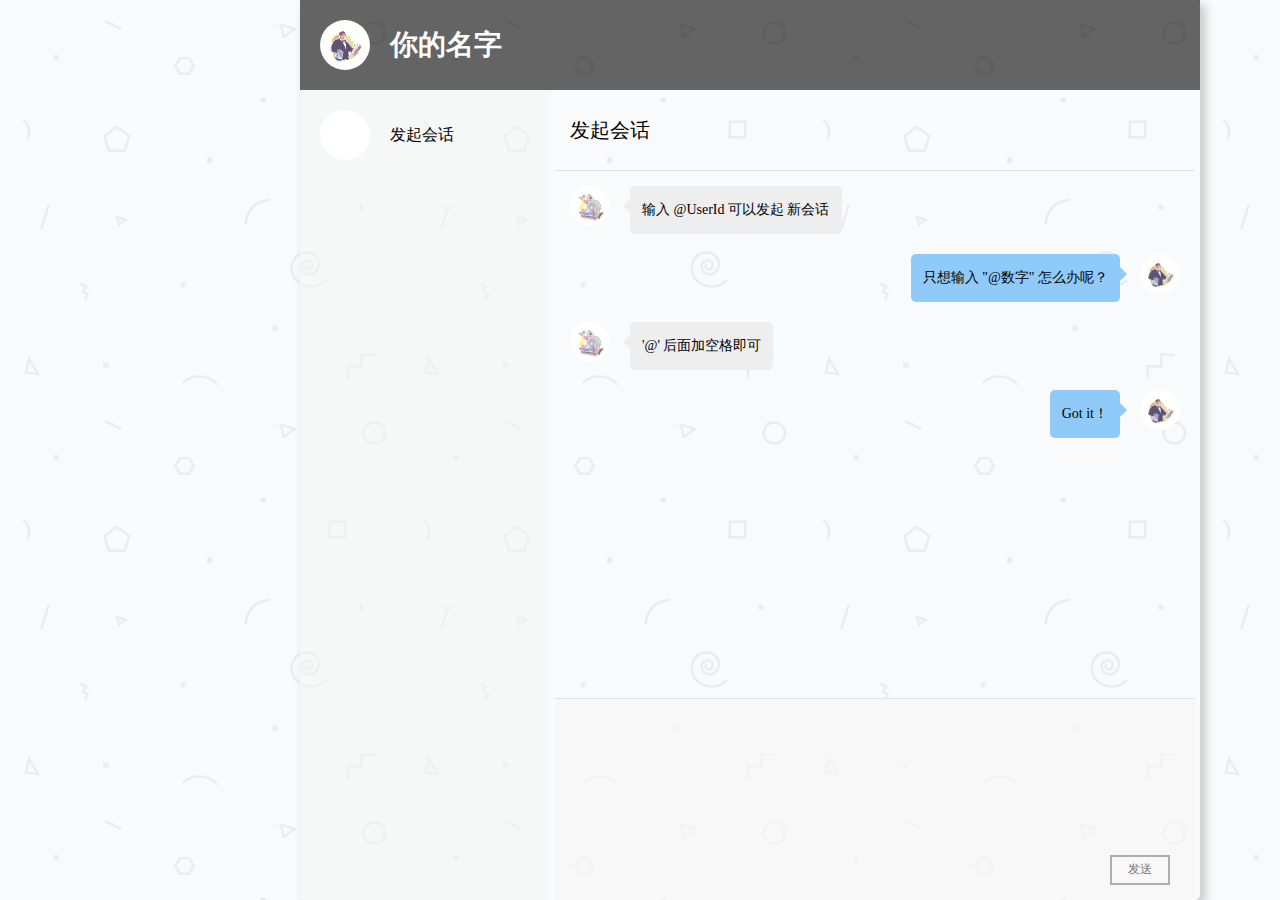
==== index.html @ 956ae1a7 "Rename chat.html to index.html" ====
<!DOCTYPE html>
<html>

<head>
  <meta charset="UTF-8">
  <meta name="viewport" content="width=device-width, initial-scale=1.0">
  <meta http-equiv="X-UA-Compatible" content="ie=edge">
  <title>chat room</title>
  <link rel="shortcut icon" href="ico/chat.ico">
  <link rel="stylesheet" href="css/chat.css">
  <link rel="stylesheet" href="https://at.alicdn.com/t/font_1403471_4wapjvg5y7a.css">
</head>

<body>
  <section class="page">
    <!-- top bar -->
    <header class="top-bar">
      <div class="my">
        <div class="avaWrapper">
          <img class="myAvatar" src="avatar/0.jpg" alt="">
        </div>
        <h1 class="myName">你的名字</h1>
      </div>
      <div class="tab">
        <i class="icon iconfont icon-chat"></i>
        <i class="icon iconfont icon-user"></i>
      </div>
      <div class="option">
        <i class="icon iconfont icon-logout"></i>
      </div>
    </header>

    <!-- view -->
    <main class="view-port">
      <!-- user -->
      <ul class="user-list">
        <li class="user-item user-groups">
          <div class="avaWrapper">
            <i class="icon iconfont icon-groups"></i>
          </div>
          <div class="text">发起会话</div>
        </li>
      </ul>

      <!-- chat -->
      <div class="chat-box">
        <div class="user-bar">
          <h2 class="thatName">发起会话</h2>
        </div>
        <div class="message-list active" id="list0">
          <div class="message-item message-item-left">
            <div class="avaWrapper">
              <img class="avatar" src="./avatar/1.jpg" alt="头像">
            </div>
            <div class="message-bubble">输入 @UserId 可以发起 新会话</div>
          </div>
          <div class="message-item message-item-right">
            <div class="avaWrapper">
              <img class="avatar" src="./avatar/0.jpg" alt="头像">
            </div>
            <div class="message-bubble">只想输入 "@数字" 怎么办呢？</div>
          </div>
          <div class="message-item message-item-left">
            <div class="avaWrapper">
              <img class="avatar" src="./avatar/1.jpg" alt="头像">
            </div>
            <div class="message-bubble">'@' 后面加空格即可</div>
          </div>
          <div class="message-item message-item-right">
            <div class="avaWrapper">
              <img class="avatar" src="./avatar/0.jpg" alt="头像">
            </div>
            <div class="message-bubble">Got it！</div>
          </div>
        </div>
        <div class="tool-bar">
          <div class="tool">
            <div class="tool-item">
              <i class="icon iconfont icon-smiley"></i>
            </div>
            <div class="tool-item">
              <i class="icon iconfont icon-image"></i>
            </div>
            <div class="tool-item">
              <i class="icon iconfont icon-attach"></i>
            </div>
            <div class="tool-item">
              <i class="icon iconfont icon-folder"></i>
            </div>
          </div>
        </div>
        <div class="edit-box">
          <textarea id="edit-text" name="" cols="30" rows="10"></textarea>
          <div class="send-btn">发送</div>
        </div>
      </div>
    </main>
  </section>
  <script src="js/chat.js"></script>
</body>

</html>
---- css/chat.css ----
/* css reset */
*{
  margin: 0; padding: 0; box-sizing: border-box;
}
ul, ol{
  list-style: none;
}
img{
  max-width: 100%;
}

/* page style */
body{
  padding: 0 300px;
  background: #fff url(../img/geometry2.png);
}
@media (max-width: 1200px){
  body{
    padding: 0;
  }
}

section.page{
  min-width: 900px;
  border-radius: 5px;
  box-shadow: 5px 5px 10px 1px rgba(192, 192, 192, 0.8);
}

/* top bar */
header.top-bar{
  height: 10vh;
  background: rgba(0, 0, 0, 0.6);
  z-index: 5;
  padding: 20px;
  display: flex;
  justify-content: space-between;
  align-items: center;
  position: relative;
}

/* header.top-bar .avaWrapper{
}
header.top-bar img{
} */

header.top-bar .my{
  display: flex;
  align-items: center;
}

header.top-bar h1{
  color: #fff;
  font-size: 28px;
}

header.top-bar .tab{
  width: 100px;
  display: flex;
  justify-content: space-between;
  position: absolute;
  left: 50%;
  transform: translateX(-50%);
}

header.top-bar i{
  color: #fffc;
  font-size: 36px;
}

header.top-bar i:hover{
  cursor: pointer;
  color: #fff;
  transition: 0.6s;
}

main.view-port{
  height: 90vh;
  background: transparent;
  display: flex;
}

/* user list */
ul.user-list{
  min-width: 250px;
  max-width: 300px;
  background: #f4f4f480;
  display: flex;
  justify-content: left;
  flex-direction: column;
  /* opacity: 0.9; */
  overflow-y: auto;
}

ul.user-list > li.user-item{
  max-height: 90px;
  /* max-height: 200px; */
  line-height: 50px;
  padding: 20px;
  display: flex;
  justify-content: left;
  transition: 0.4s;
}

ul.user-list > li.focus{
  background: #eee;
  box-shadow: none;
}
ul.user-list > li:hover{
  cursor: pointer;
  background: #eee;
  box-shadow: 3px 3px 10px 1px #dadadada;
  margin-left: -5px;
}
ul.user-list .text{
  white-space:nowrap;
  overflow: hidden;
}
.avaWrapper{
  border-radius: 50%;
  display: flex;
  justify-content: left;
  align-items: center;
  overflow: hidden;
}

ul.user-list .avaWrapper,
header.top-bar .avaWrapper{
  width: 50px;
  height: 50px;
  margin-right: 20px;
}

ul.user-list > li.user-groups .avaWrapper{
  display: flex;
  justify-content: center;
  align-items: center;
  background: #fff;
}

ul.user-list > li.user-groups i{
  font-size: 24px;
  color: #666;
}

ul.user-list img,
header.top-bar img{
  width: 50px;
}

/* chat box */
div.chat-box{
  width: 100%;
  padding: 0 5px;
  display: flex;
  justify-content: center;
  flex-direction: column;
}

/* user bar */
.user-bar{
  height: 10%;
  padding: 0 15px;
  border-bottom: 1px #d6d6d6a6 solid;
  display: flex;
  align-items: center;
}

.user-bar h2{
  font-size: 20px;
  font-weight: normal;
}

.hidden {
  display: none;
}

/* message list */
.message-list{
  height: 65%;
  padding: 15px;
  overflow-y: auto;
}

.message-item{
  margin-bottom: 20px;
  display: flex;
  /* align-items: center; */
}

.message-item-right{
  flex-direction: row-reverse;
}

.message-list::-webkit-scrollbar{
  display:none;
}

.message-item .avaWrapper{
  width: 40px;
  height: 40px;
}

.message-item-left .avaWrapper{
  margin-right: 20px;
}

.message-item-right .avaWrapper{
  margin-left: 20px;
}

.message-item img.avatar{
  width: 40px;
}

.message-item .message-bubble{
  font-size: 14px;
  line-height: 2;
  word-break: break-all; /* break one word */
  max-width: 450px;
  border-radius: 5px;
  padding: 10px 12px;
  position: relative;
  /* border: #e0e0e0 1px solid; */
}

.message-item-left .message-bubble{
  background: #eee;
}

.message-item-left .message-bubble::before{
  content: '';
  width: 10px;
  height: 10px;
  background: #eee;
  position: absolute;
  top: 15px;
  left: -5px;
  transform: rotate(-45deg);
  border-radius: 0 0 20px 0;
}

.message-item-right .message-bubble{
  background: #90CAF9;
}

.message-item-right .message-bubble::after{
  content: '';
  width: 10px;
  height: 10px;
  background: #90CAF9;
  position: absolute;
  top: 15px;
  right: -5px;
  transform: rotate(135deg);
  border-radius: 0 0 20px 0;
}

/* tool bar */
.tool-bar{
  height: 5%;
  padding: 0 15px;
  background: #f7f7f7a4;
  border-top: 1px #d6d6d6a6 solid;
  /* border-bottom: 1px #d6d6d6a6 solid; */
  display: flex;
  align-items: center;
}

.tool-bar .tool{
  width: 150px;
  display: flex;
  justify-content: space-between;
  /* align-items: center; */
}

.tool-bar i{
  font-size: 20px;
  color: #aeaeae;
}

.tool-bar .tool-item{
  padding: 3px 5px;
  border-radius: 5px;
}

.tool-bar .tool-item:hover{
  background: #f4f4f4a4;
}

/* edit box */
.edit-box{
  height: 20%;
  padding: 0 15px;
  background: #f7f7f7a4;
  position: relative;
  overflow-y: auto;
}

/* placeholder */
input::-webkit-input-placeholder,
textarea::-webkit-input-placeholder {
  font-family: "Microsoft YaHei UI";
  /* color: #fff; */
}
::-webkit-scrollbar{
  width: 5px;
  display: hidden;
}
.edit-box textarea{
  font-family: "Microsoft YaHei UI";
  font-size: 14px;
  line-height: 2;
  padding: 5px;
  background: transparent;
  word-break: break-all;
  word-wrap:break-word;
  border: none;
  resize: none;
  outline:none;
  width: 100%;
  height: 70%;
  margin-top: -5px;
}

/* send box */
.send-box{
  background: #f7f7f7a4;
  display: flex;
  flex-direction: row-reverse;
  align-items: center;
}

.send-btn{
  font-size: 12px;
  text-align: center;
  line-height: 25px;
  width: 60px;
  height: 30px;
  margin: 5px 25px 15px;
  padding-bottom: 2px;
  background: transparent;
  color: #777;
  border: 2px #aeaeae solid;
  background: transparent;
  position: absolute;
  right: 0;
  bottom: 0;
}

.send-btn:hover{
  color: #fff;
  background: #aeaeae;
  cursor: pointer;
}
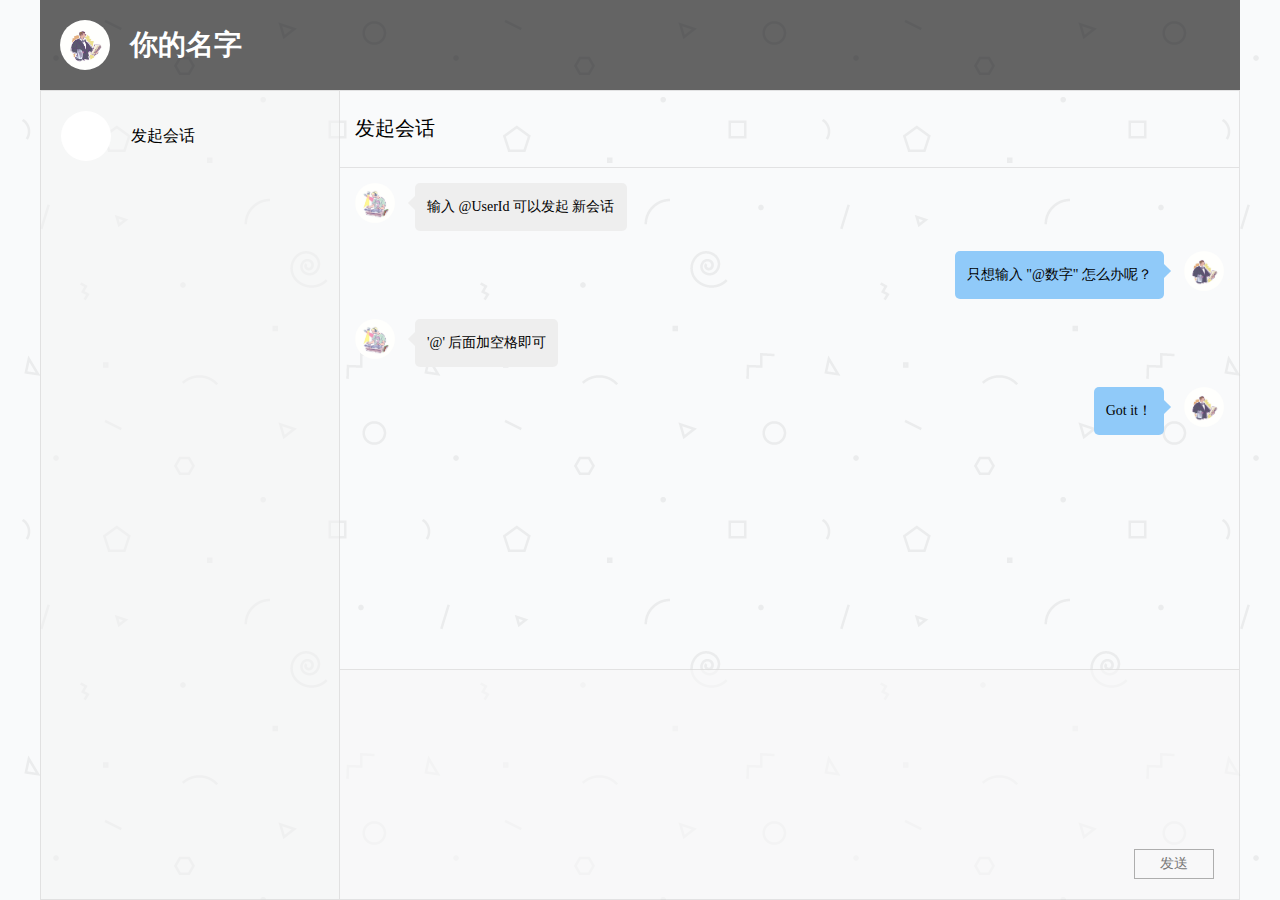
==== commit 83666f33: "适配移动端" ====
--- a/index.html
+++ b/index.html
@@ -3,7 +3,7 @@
 
 <head>
   <meta charset="UTF-8">
-  <meta name="viewport" content="width=device-width, initial-scale=1.0">
+  <meta name="viewport" content="width=device-width,initial-scale=1,minimum-scale=1,maximum-scale=1,user-scalable=no,viewport-fit=cover">
   <meta http-equiv="X-UA-Compatible" content="ie=edge">
   <title>chat room</title>
   <link rel="shortcut icon" href="ico/chat.ico">
--- a/css/chat.css
+++ b/css/chat.css
@@ -11,19 +11,22 @@
 
 /* page style */
 body{
-  padding: 0 300px;
+  padding: 0 calc((100vw - 1200px) / 2);
   background: #fff url(../img/geometry2.png);
 }
-@media (max-width: 1200px){
-  body{
-    padding: 0;
-  }
-}
 
 section.page{
+  height: 100vh;
+  max-width: 1200px;
   min-width: 900px;
   border-radius: 5px;
-  box-shadow: 5px 5px 10px 1px rgba(192, 192, 192, 0.8);
+}
+
+@media (max-width:600px) {
+  section.page{
+    max-width: 100vw;
+    min-width: 100vw;
+  }
 }
 
 /* top bar */
@@ -38,6 +41,12 @@
   position: relative;
 }
 
+@media (max-width:600px) {
+  header.top-bar{
+    padding: 20px 15px;
+  }
+}
+
 /* header.top-bar .avaWrapper{
 }
 header.top-bar img{
@@ -48,9 +57,39 @@
   align-items: center;
 }
 
-header.top-bar h1{
+header.top-bar .my .avaWrapper{
+  width: 50px;
+  height: 50px;
+  margin-right: 20px;
+}
+
+@media (max-width:600px) {
+  header.top-bar .my .avaWrapper{
+    height: 40px;
+    width: 40px;
+    margin-right: 15px;
+  }
+}
+
+/* header.top-bar .my img{
+  width: 50px;
+}
+
+@media (max-width:600px) {
+  header.top-bar .my img{
+    width: 40px;
+  }
+} */
+
+header.top-bar .my h1{
   color: #fff;
   font-size: 28px;
+}
+
+@media (max-width:600px) {
+  header.top-bar .my h1{
+    font-size: 18px;
+  }
 }
 
 header.top-bar .tab{
@@ -62,6 +101,12 @@
   transform: translateX(-50%);
 }
 
+@media (max-width:600px) {
+  header.top-bar .tab{
+    display: none;
+  }
+}
+
 header.top-bar i{
   color: #fffc;
   font-size: 36px;
@@ -73,6 +118,12 @@
   transition: 0.6s;
 }
 
+@media (max-width:600px) {
+  header.top-bar i{
+    font-size: 28px;
+  }
+}
+
 main.view-port{
   height: 90vh;
   background: transparent;
@@ -81,14 +132,21 @@
 
 /* user list */
 ul.user-list{
-  min-width: 250px;
-  max-width: 300px;
+  min-width: 200px;
+  width: 300px;
+  border: 1px #d6d6d6a6 solid;
   background: #f4f4f480;
   display: flex;
   justify-content: left;
   flex-direction: column;
   /* opacity: 0.9; */
   overflow-y: auto;
+}
+
+@media (max-width:600px) {
+  ul.user-list{
+    display: none;
+  }
 }
 
 ul.user-list > li.user-item{
@@ -123,8 +181,7 @@
   overflow: hidden;
 }
 
-ul.user-list .avaWrapper,
-header.top-bar .avaWrapper{
+ul.user-list .avaWrapper{
   width: 50px;
   height: 50px;
   margin-right: 20px;
@@ -142,15 +199,15 @@
   color: #666;
 }
 
-ul.user-list img,
-header.top-bar img{
+ul.user-list img{
   width: 50px;
 }
 
 /* chat box */
 div.chat-box{
-  width: 100%;
-  padding: 0 5px;
+  width: 900px;
+  border: 1px #d6d6d6a6 solid;
+  border-left: 0;
   display: flex;
   justify-content: center;
   flex-direction: column;
@@ -170,6 +227,12 @@
   font-weight: normal;
 }
 
+@media (max-width:600px){
+  .user-bar h2{
+    font-size: 16px;
+  }
+}
+
 .hidden {
   display: none;
 }
@@ -181,10 +244,22 @@
   overflow-y: auto;
 }
 
+@media (max-width:600px){
+  .message-list{
+    padding: 15px 10px;
+  }
+}
+
 .message-item{
   margin-bottom: 20px;
   display: flex;
   /* align-items: center; */
+}
+
+@media (max-width:600px){
+  .message-item{
+    margin-bottom: 15px;
+  }
 }
 
 .message-item-right{
@@ -221,6 +296,12 @@
   padding: 10px 12px;
   position: relative;
   /* border: #e0e0e0 1px solid; */
+}
+
+@media (max-width:600px){
+  .message-item .message-bubble{
+    font-size: 12px;
+  }
 }
 
 .message-item-left .message-bubble{
@@ -266,6 +347,13 @@
   align-items: center;
 }
 
+@media (max-width:600px) {
+  .tool-bar{
+    height: 8%;
+    padding: 0 10px;
+  }
+}
+
 .tool-bar .tool{
   width: 150px;
   display: flex;
@@ -278,6 +366,12 @@
   color: #aeaeae;
 }
 
+@media (max-width:600px) {
+  .tool-bar i{
+    font-size: 18px;
+  }
+}
+
 .tool-bar .tool-item{
   padding: 3px 5px;
   border-radius: 5px;
@@ -289,11 +383,18 @@
 
 /* edit box */
 .edit-box{
-  height: 20%;
+  height: 25%;
   padding: 0 15px;
   background: #f7f7f7a4;
   position: relative;
   overflow-y: auto;
+}
+
+@media (max-width:600px){
+  .edit-box{
+    height: 22%;
+    padding: 0 10px;
+  }
 }
 
 /* placeholder */
@@ -317,9 +418,16 @@
   border: none;
   resize: none;
   outline:none;
+  height: 140px;
   width: 100%;
-  height: 70%;
   margin-top: -5px;
+}
+
+@media (max-width:600px){
+  .edit-box textarea{
+    font-size: 12px;
+    height: 70px;
+  }
 }
 
 /* send box */
@@ -331,20 +439,29 @@
 }
 
 .send-btn{
-  font-size: 12px;
-  text-align: center;
-  line-height: 25px;
-  width: 60px;
+  display: flex;
+  justify-content: center;
+  align-items: center;
+  font-size: 14px;
+  width: 80px;
   height: 30px;
-  margin: 5px 25px 15px;
-  padding-bottom: 2px;
+  margin: 20px 25px;
   background: transparent;
   color: #777;
-  border: 2px #aeaeae solid;
+  border: 1px #aeaeae solid;
   background: transparent;
   position: absolute;
   right: 0;
   bottom: 0;
+}
+
+@media (max-width:600px){
+  .send-btn{
+    font-size: 12px;
+    width: 70px;
+    height: 25px;
+    margin: 15px;
+  }
 }
 
 .send-btn:hover{
